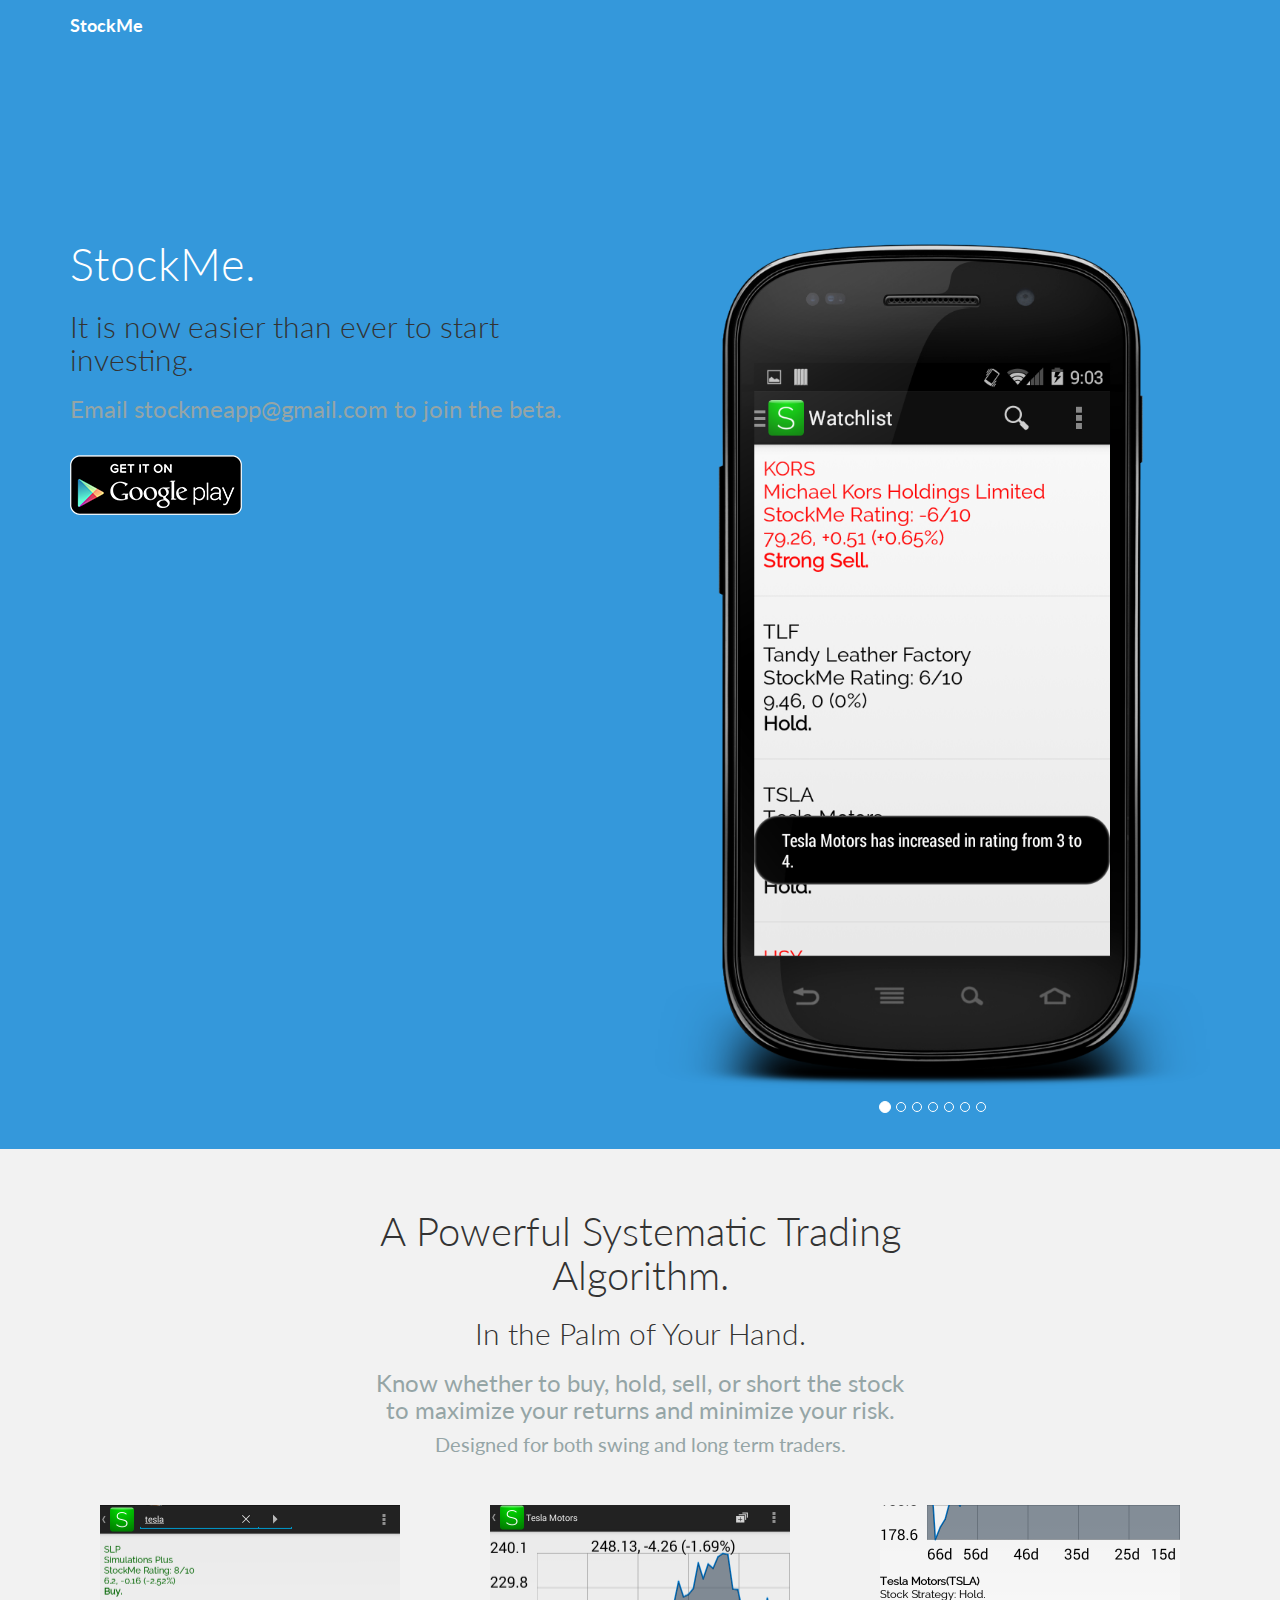
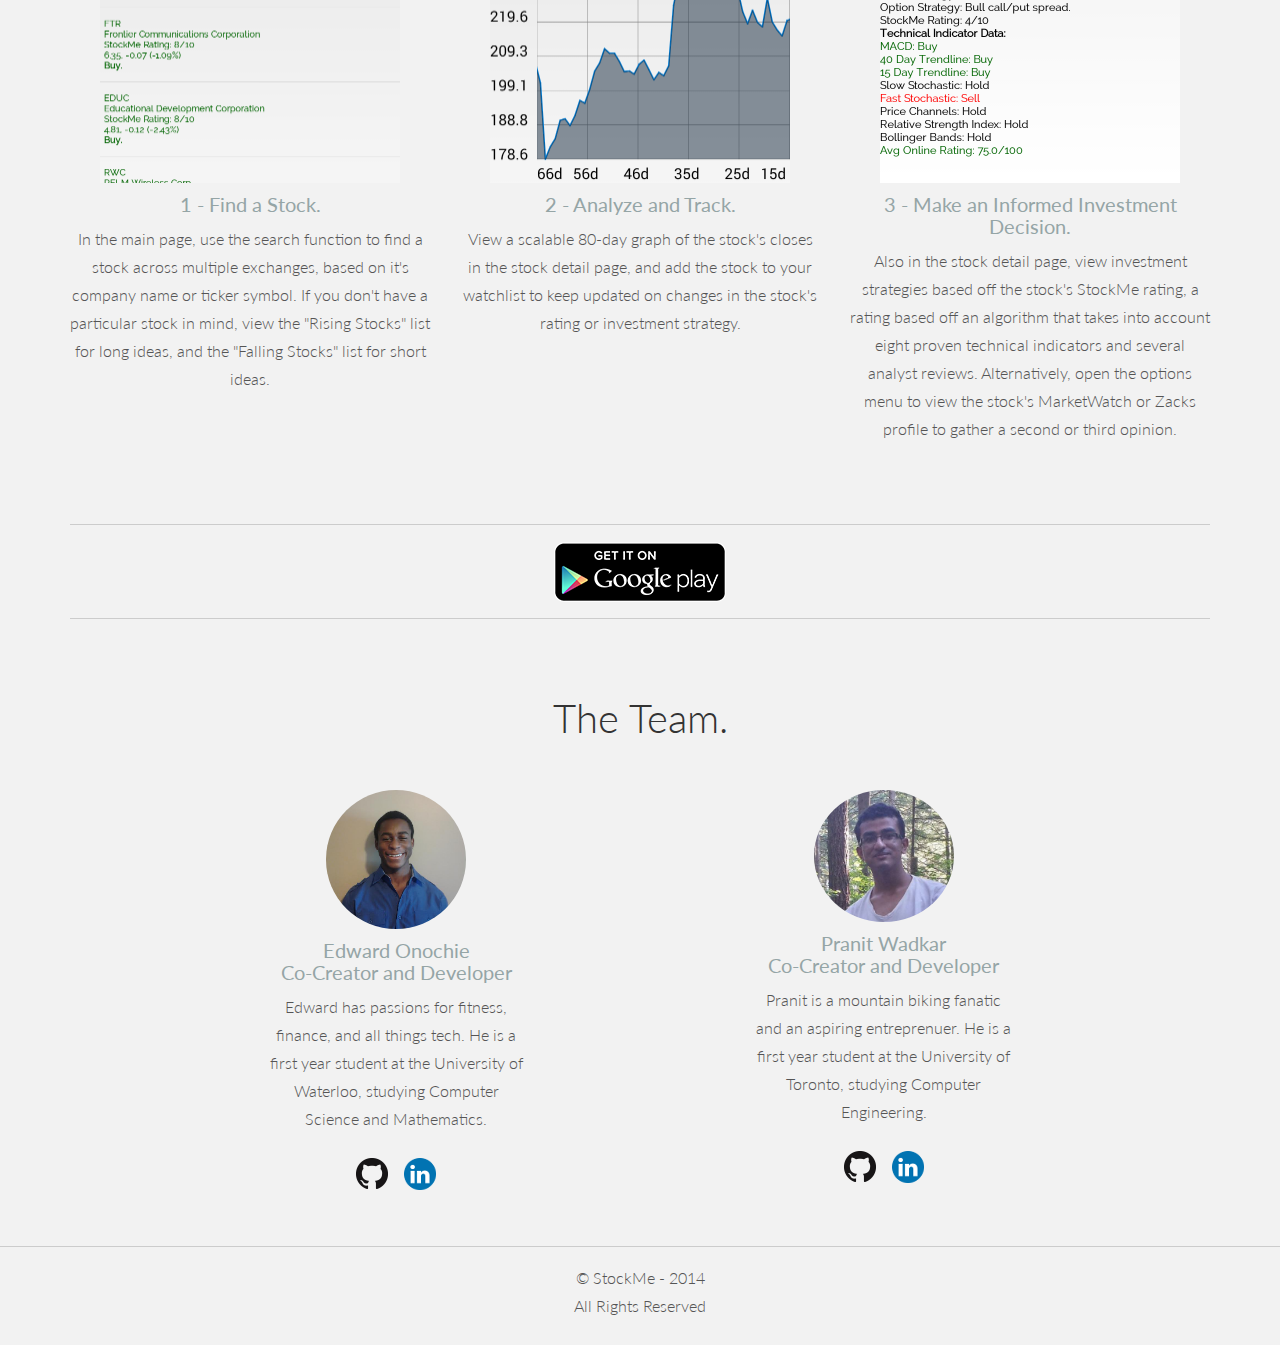
==== index.html @ 708c4b2f "First commit." ====
<!DOCTYPE html>
<html lang="en">
  <head>
    <meta charset="utf-8">
    <meta http-equiv="X-UA-Compatible" content="IE=edge">
    <meta name="viewport" content="width=device-width, initial-scale=1.0">
    <meta name="description" content="">
    <meta name="author" content="">
    <link rel="shortcut icon" href="assets/img/favicon.png">

    <title>StockMe - Sign up for the Beta Today!</title>

    <!-- Bootstrap core CSS -->
    <link href="assets/css/bootstrap.css" rel="stylesheet">

    <!-- Custom styles for this template -->
    <link href="assets/css/main.css" rel="stylesheet">

    <!-- Fonts from Google Fonts -->
	<link href='http://fonts.googleapis.com/css?family=Lato:300,400,900' rel='stylesheet' type='text/css'>
    
    <!-- HTML5 shim and Respond.js IE8 support of HTML5 elements and media queries -->
    <!--[if lt IE 9]>
      <script src="https://oss.maxcdn.com/libs/html5shiv/3.7.0/html5shiv.js"></script>
      <script src="https://oss.maxcdn.com/libs/respond.js/1.3.0/respond.min.js"></script>
    <![endif]-->
  </head>

  <body>

    <!-- Fixed navbar -->
    <div class="navbar navbar-default navbar-fixed-top">
      <div class="container">
        <div class="navbar-header">
          <button type="button" class="navbar-toggle" data-toggle="collapse" data-target=".navbar-collapse">
            <span class="icon-bar"></span>
            <span class="icon-bar"></span>
            <span class="icon-bar"></span>
          </button>
          <a class="navbar-brand" href="#"><b>StockMe</b></a>
        </div>
      </div>
    </div>

	<div id="headerwrap">
		<div class="container">
			<div class="row">
				<div class="col-lg-6">
					<h1>StockMe.</h1>
					<h2>It is now easier than ever to start investing.</h2>
					<h3>Email stockmeapp@gmail.com to join the beta.</h3>
					</br>
					<a href="#">
					  <img alt="Get it on Google Play"
					       src="assets/img/en_generic_rgb_wo_60.png" />
					</a> 
				</div><!-- /col-lg-6 -->
				<div class="col-lg-6">
					<div id="carousel-example-generic" class="carousel slide" data-ride="carousel">
				  <!-- Indicators -->
				  <ol class="carousel-indicators">
				    <li data-target="#carousel-example-generic" data-slide-to="0" class="active"></li>
				    <li data-target="#carousel-example-generic" data-slide-to="1"></li>
				    <li data-target="#carousel-example-generic" data-slide-to="2"></li>
				    <li data-target="#carousel-example-generic" data-slide-to="3"></li>
				    <li data-target="#carousel-example-generic" data-slide-to="4"></li>
				    <li data-target="#carousel-example-generic" data-slide-to="5"></li>
			            <li data-target="#carousel-example-generic" data-slide-to="6"></li>
				  </ol>
				
				  <!-- Wrapper for slides -->
				  <div class="carousel-inner">
				    <div class="item active">
				      <img src="assets/img/android1.png" alt="">
				    </div>
				    <div class="item">
				      <img src="assets/img/android2.png" alt="">
				    </div>
				    <div class="item">
				      <img src="assets/img/android3.png" alt="">
				    </div>
				    <div class="item">
				      <img src="assets/img/android4.png" alt="">
				    </div>
				    <div class="item">
				      <img src="assets/img/android5.png" alt="">
				    </div>
				    <div class="item">
				      <img src="assets/img/android6.png" alt="">
				    </div>
				    <div class="item">
				      <img src="assets/img/android7.png" alt="">
				    </div>
				  </div>
				</div>			
				</div><!-- /col-lg-6 -->
				
			</div><!-- /row -->
		</div><!-- /container -->
	</div><!-- /headerwrap -->
	
	
	<div class="container">
		<div class="row mt centered">
			<div class="col-lg-6 col-lg-offset-3">
				<h1>A Powerful Systematic Trading Algorithm.</h1>
				<h2>In the Palm of Your Hand.</h2>
				<h3>Know whether to buy, hold, sell, or short the stock to maximize your returns and minimize your risk.</h3>
				<h4>Designed for both swing and long term traders.</h4>
			</div>
		</div><!-- /row -->
		
		<div class="row mt centered">
			<div class="col-lg-4">
				<img src="assets/img/searchstock.png" width="300" alt="">
				<h4>1 - Find a Stock.</h4>
				<p>In the main page, use the search function to find a stock across multiple exchanges, based on it's company name or ticker symbol. If you don't have a particular stock in mind, view the "Rising Stocks" list for long ideas, and the "Falling Stocks" list for short ideas.</p>
			</div><!--/col-lg-4 -->

			<div class="col-lg-4">
				<img src="assets/img/graphstock.png" width="300" alt="">
				<h4>2 - Analyze and Track.</h4>
				<p>View a scalable 80-day graph of the stock's closes in the stock detail page, and add the stock to your watchlist to keep updated on changes in the stock's rating or investment strategy.</p>

			</div><!--/col-lg-4 -->

			<div class="col-lg-4">
				<img src="assets/img/infostock.png" width="300" alt="">
				<h4>3 - Make an Informed Investment Decision.</h4>
				<p>Also in the stock detail page, view investment strategies based off the stock's StockMe rating, a rating based off an algorithm that takes into account eight proven technical indicators and several analyst reviews. Alternatively, open the options menu to view the stock's MarketWatch or Zacks profile to gather a second or third opinion.</p>

			</div><!--/col-lg-4 -->
		</div><!-- /row -->
	</div><!-- /container -->
	
	<div class="container">
		<hr>
		<div class="row centered">
			<div class="col-lg-6 col-lg-offset-3">
				<a href="#">
					  <img alt="Get it on Google Play"
					       src="assets/img/en_generic_rgb_wo_60.png" />
					</a>				
			</div>
			<div class="col-lg-3"></div>
		</div><!-- /row -->
		<hr>
	</div><!-- /container -->

	<div class="container">
		<div class="row mt centered">
			<div class="col-lg-6 col-lg-offset-3">
				<h1>The Team.</h1>
			</div>
		</div><!-- /row -->
		
		<div class="row mt centered">
			<div class="col-lg-3 col-lg-offset-2">
				<img class="img-circle" src="assets/img/edward.png" width="140" alt="">
				<h4>Edward Onochie<br/>Co-Creator and Developer</h4>
				<p>Edward has passions for fitness, finance, and all things tech. He is a first year student at the University of Waterloo, studying Computer Science and Mathematics.</p>
				<a href="https://github.com/edwardonochie">
				<img src="assets/img/github.png" alt="GitHub">
				</a> &nbsp;&nbsp;
 				<a href="http://www.linkedin.com/pub/edward-onochie/98/924/76b">
				<img src="assets/img/linkicon.png" alt="LinkedIn">
				</a>
			</div><!--/col-lg-4 -->

			<div class="col-lg-3 col-lg-offset-2">
				<img class="img-circle" src="assets/img/pranit.png" width="140" alt="">
				<h4>Pranit Wadkar<br/>Co-Creator and Developer</h4>
				<p>Pranit is a mountain biking fanatic and an aspiring entreprenuer. He is a first year student at the University of Toronto, studying Computer Engineering.</p>
				<a href="https://github.com/pranitwadkar">
				<img src="assets/img/github.png" alt="GitHub">
				</a> &nbsp;&nbsp;
 				<a href="http://in.linkedin.com/pub/pranit-wadkar/29/526/14a">
				<img src="assets/img/linkicon.png" alt="LinkedIn">
				</a>
			</div><!--/col-lg-4 -->

		</div><!-- /row -->
	</div><!-- /container -->
	
	
		<hr>
		<p class="centered">© StockMe - 2014 </br> All Rights Reserved</p>
	</div><!-- /container -->
	

    <!-- Bootstrap core JavaScript
    ================================================== -->
    <!-- Placed at the end of the document so the pages load faster -->
    <script src="https://code.jquery.com/jquery-1.10.2.min.js"></script>
    <script src="assets/js/bootstrap.min.js"></script>
  </body>
</html>
---- assets/css/main.css ----
/*
 * Author: Carlos Alvarez
 * URL: http://alvarez.is
 *
 * Project Name: FLATTY - Free Bootstrap 3 Theme
 * Version: 1.0
 * URL: http://blacktie.co
 */

body {
  background-color: #f2f2f2;
    font-family: 'Lato', sans-serif;
    font-weight: 300;
    font-size: 16px;
    color: #555;

    -webkit-font-smoothing: antialiased;
    -webkit-overflow-scrolling: touch;
}

/* Titles */
h1, h2, h3, h4, h5, h6 {
    font-family: 'Lato', sans-serif;
    font-weight: 300;
    color: #333;
}

h1 {
	font-size: 40px;
}

h3 {
	color: #95a5a6;
	font-weight: 400;
}

h4 {
	color: #95a5a6;
	font-weight: 400;
	font-size: 20px;
}

/* Paragraph & Typographic */
p {
    line-height: 28px;
    margin-bottom: 25px;
    font-size: 16px;
}

.centered {
    text-align: center;
}

/* Links */
a {
    color: #3498db;
    word-wrap: break-word;

    -webkit-transition: color 0.1s ease-in, background 0.1s ease-in;
    -moz-transition: color 0.1s ease-in, background 0.1s ease-in;
    -ms-transition: color 0.1s ease-in, background 0.1s ease-in;
    -o-transition: color 0.1s ease-in, background 0.1s ease-in;
    transition: color 0.1s ease-in, background 0.1s ease-in;
}

a:hover,
a:focus {
    color: #7b7b7b;
    text-decoration: none;
    outline: 0;
}

a:before,
a:after {
    -webkit-transition: color 0.1s ease-in, background 0.1s ease-in;
    -moz-transition: color 0.1s ease-in, background 0.1s ease-in;
    -ms-transition: color 0.1s ease-in, background 0.1s ease-in;
    -o-transition: color 0.1s ease-in, background 0.1s ease-in;
    transition: color 0.1s ease-in, background 0.1s ease-in;
}

 hr {
    display: block;
    height: 1px;
    border: 0;
    border-top: 1px solid #ccc;
    margin: 1em 0;
    padding: 0;
}

.navbar-default {
	background-color: #3498db;
	border-color: transparent;
}

.navbar-default .navbar-brand {
	color: white;
}

.navbar-default .navbar-nav > li > a {
	color: white;
}

/* Helpers */

.mt {
	margin-top: 40px;
	margin-bottom: 40px;
}

.form-control {
	height: 42px;
	font-size: 18px;
	width: 280px;
}

i {
	margin: 8px;
	color: #3498db; 
}


/* HeaderWrap */
#headerwrap {
	/* background: url(../img/bg01.jpg) no-repeat center top; */
	background-color: #3498db;
	margin-top: -20px;
	padding-top:200px;
	background-attachment: relative;
	background-position: center center;
	min-height: 650px;
	width: 100%;
	
    -webkit-background-size: 100%;
    -moz-background-size: 100%;
    -o-background-size: 100%;
    background-size: 100%;

    -webkit-background-size: cover;
    -moz-background-size: cover;
    -o-background-size: cover;
    background-size: cover;
}

#headerwrap h1 {
	margin-top: 60px;
	margin-bottom: 15px;
	color: white;
	font-size: 45px;
	font-weight: 300;
	letter-spacing: 1px;
}
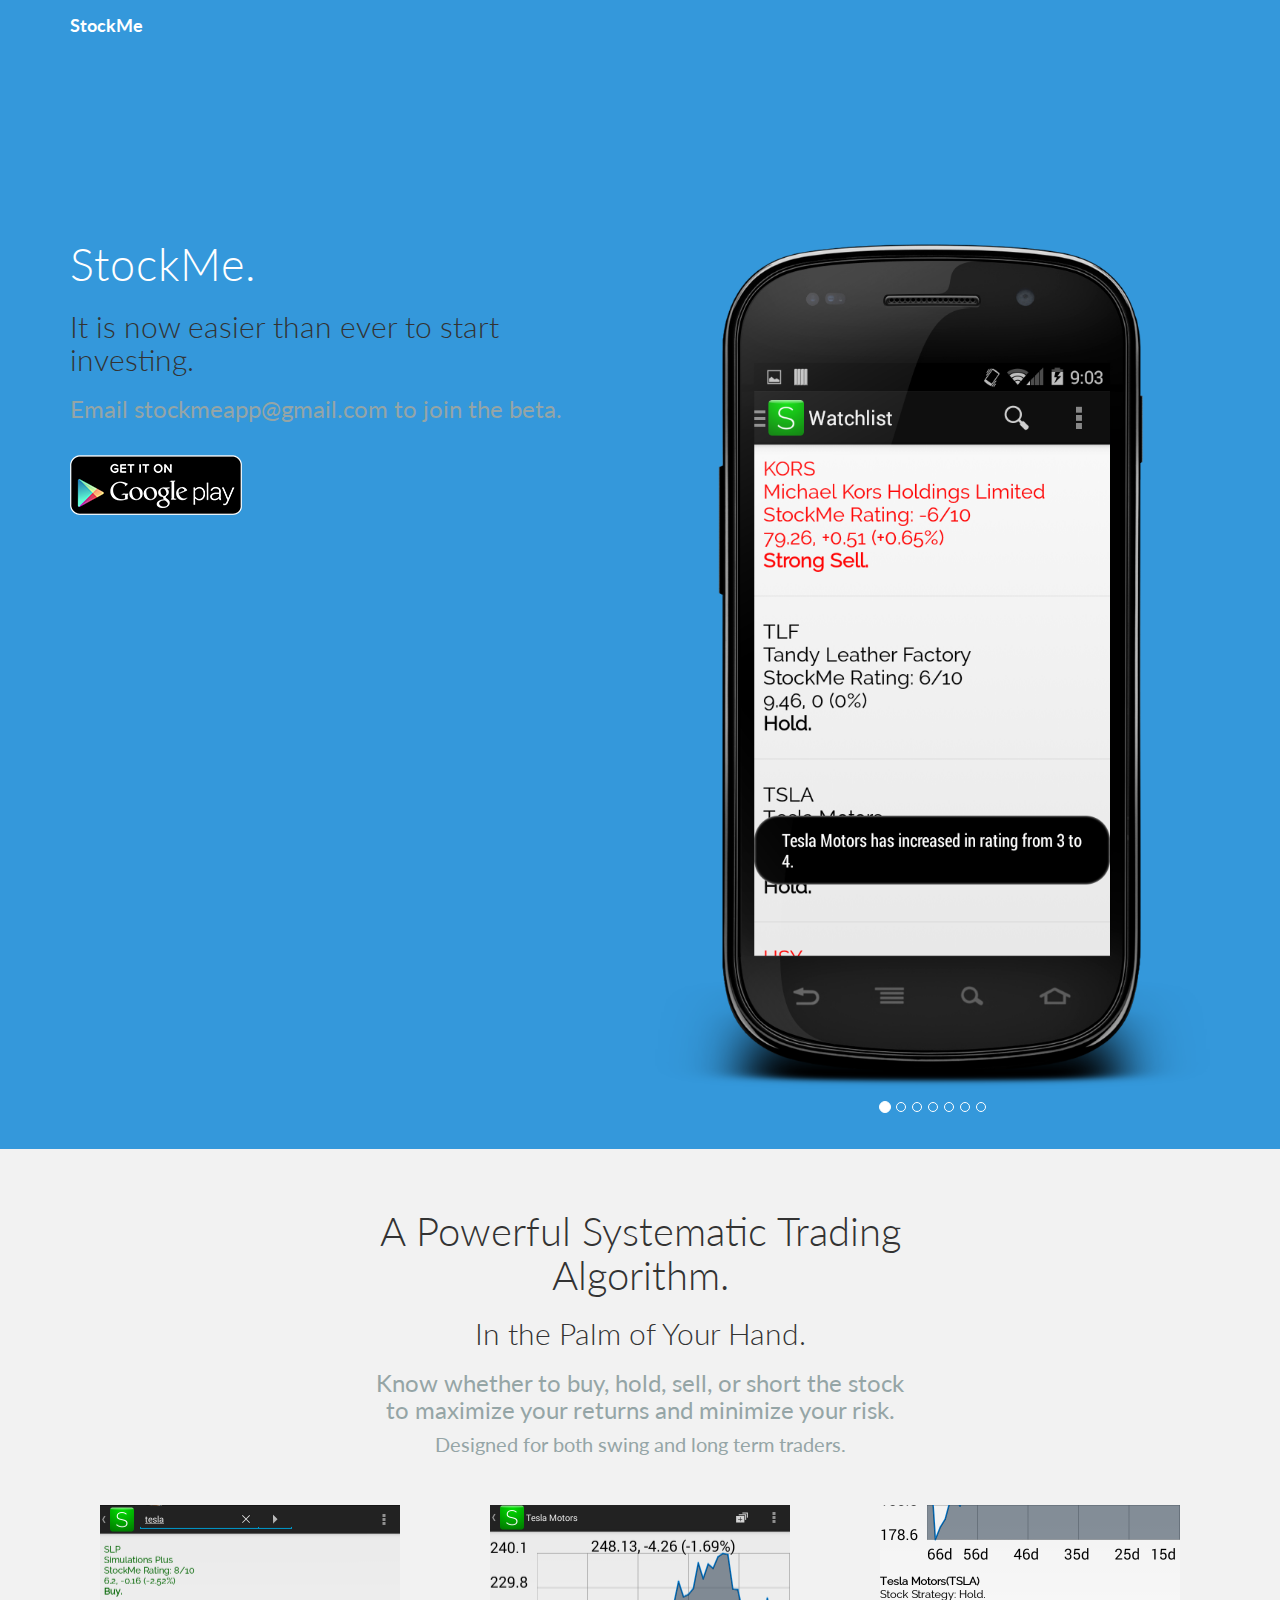
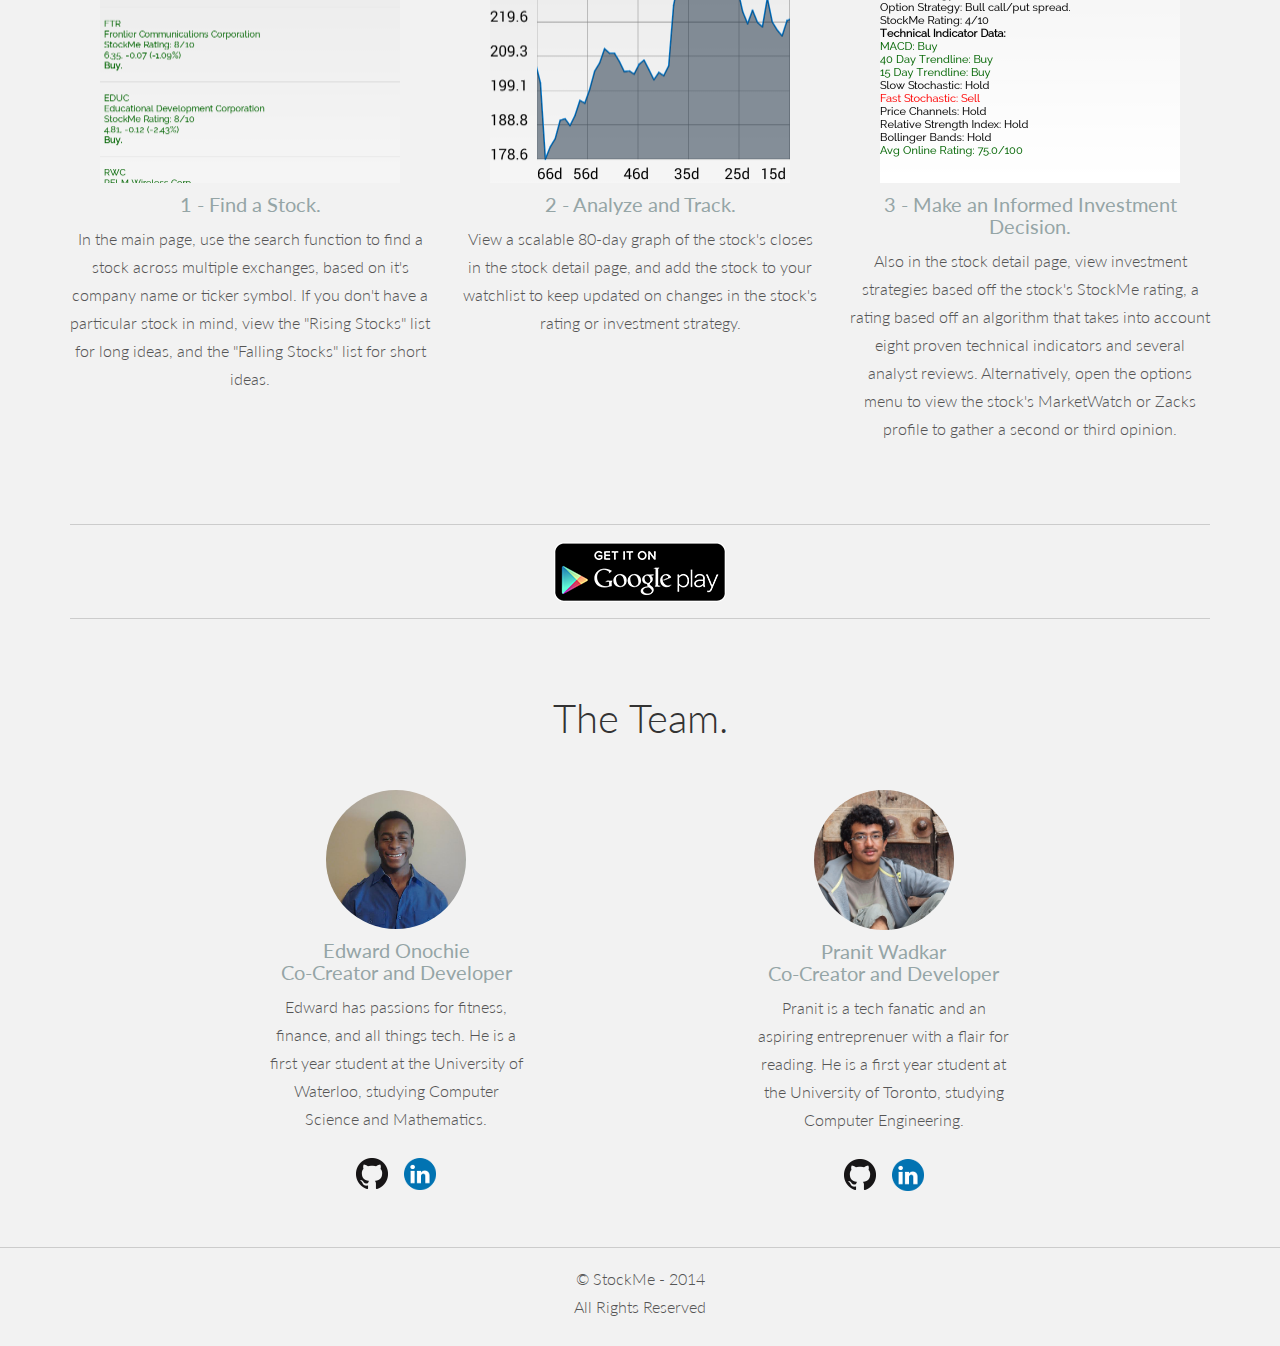
==== commit b6b92897: "Image" ====
--- a/index.html
+++ b/index.html
@@ -1,4 +1,4 @@
-<!DOCTYPE html>
+﻿<!DOCTYPE html>
 <html lang="en">
   <head>
     <meta charset="utf-8">
@@ -170,7 +170,7 @@
 			<div class="col-lg-3 col-lg-offset-2">
 				<img class="img-circle" src="assets/img/pranit.png" width="140" alt="">
 				<h4>Pranit Wadkar<br/>Co-Creator and Developer</h4>
-				<p>Pranit is a mountain biking fanatic and an aspiring entreprenuer. He is a first year student at the University of Toronto, studying Computer Engineering.</p>
+				<p>Pranit is a tech fanatic and an aspiring entreprenuer with a flair for reading. He is a first year student at the University of Toronto, studying Computer Engineering.</p>
 				<a href="https://github.com/pranitwadkar">
 				<img src="assets/img/github.png" alt="GitHub">
 				</a> &nbsp;&nbsp;
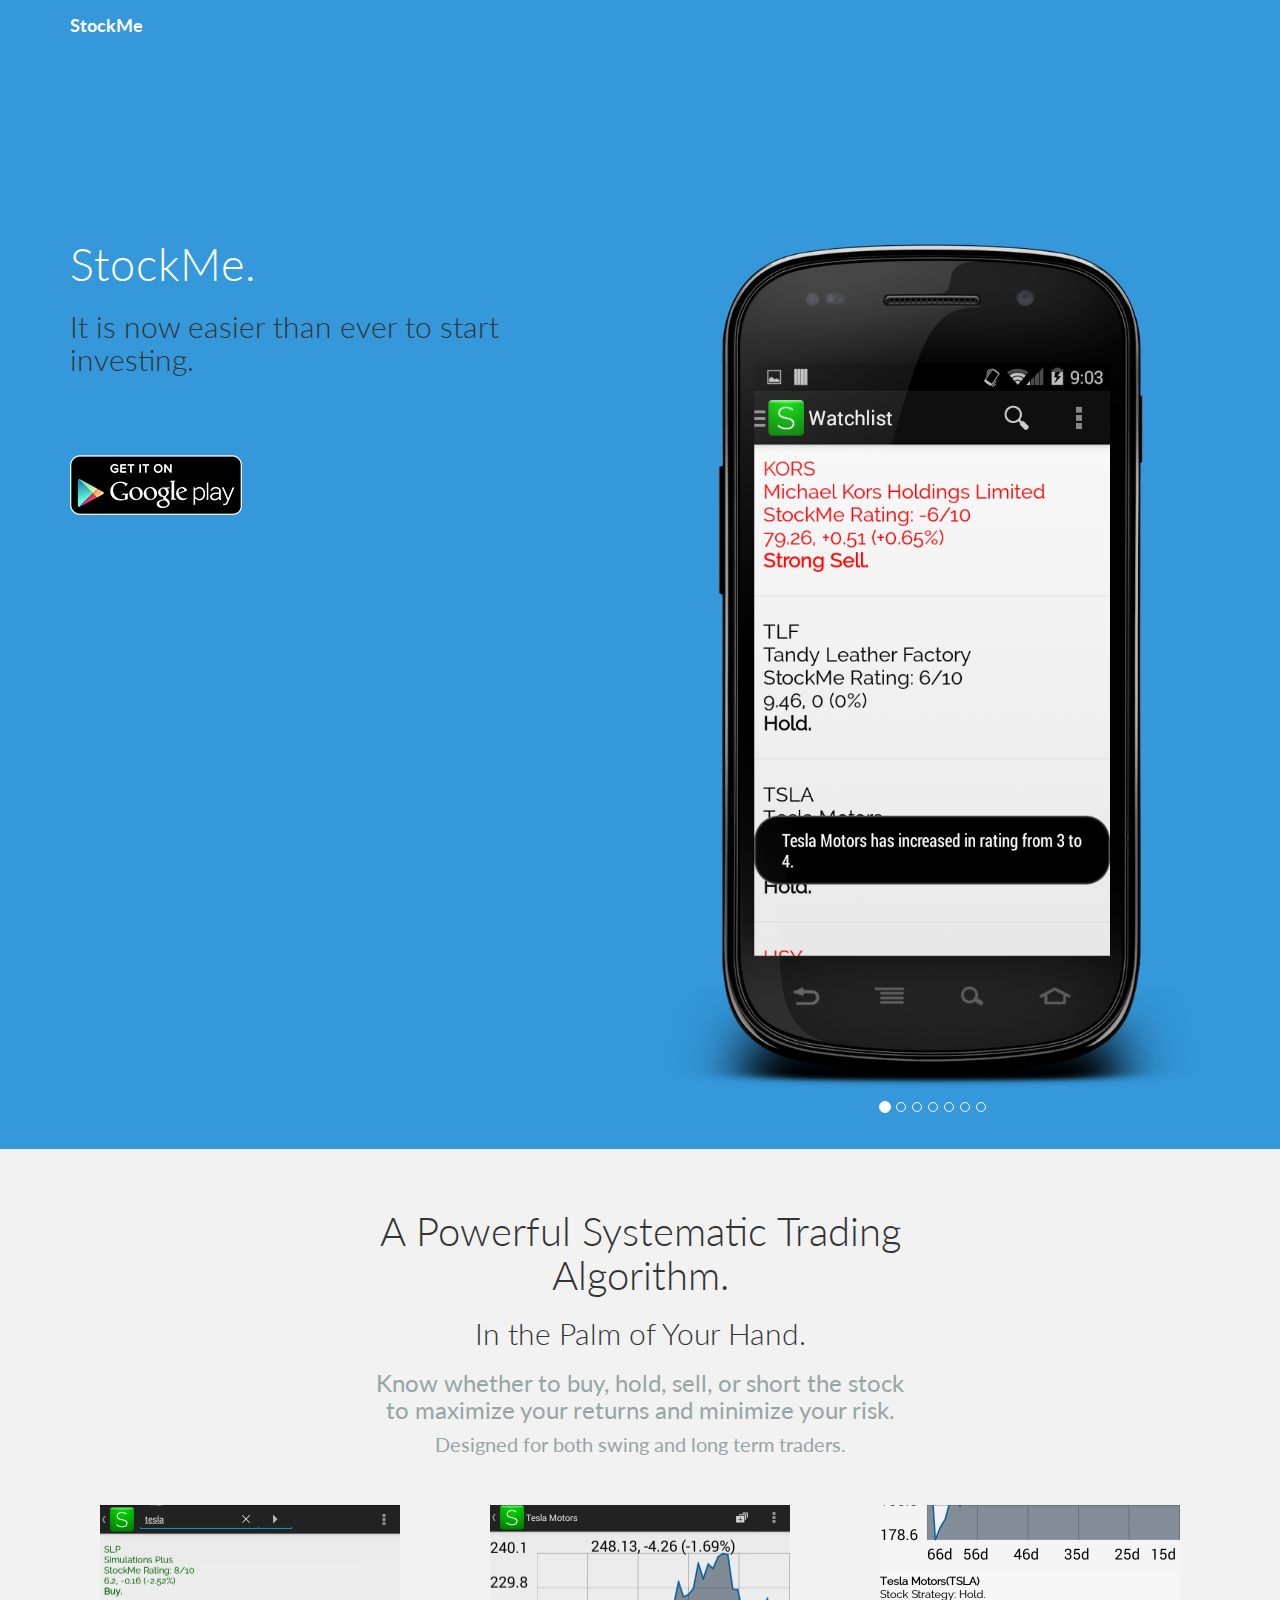
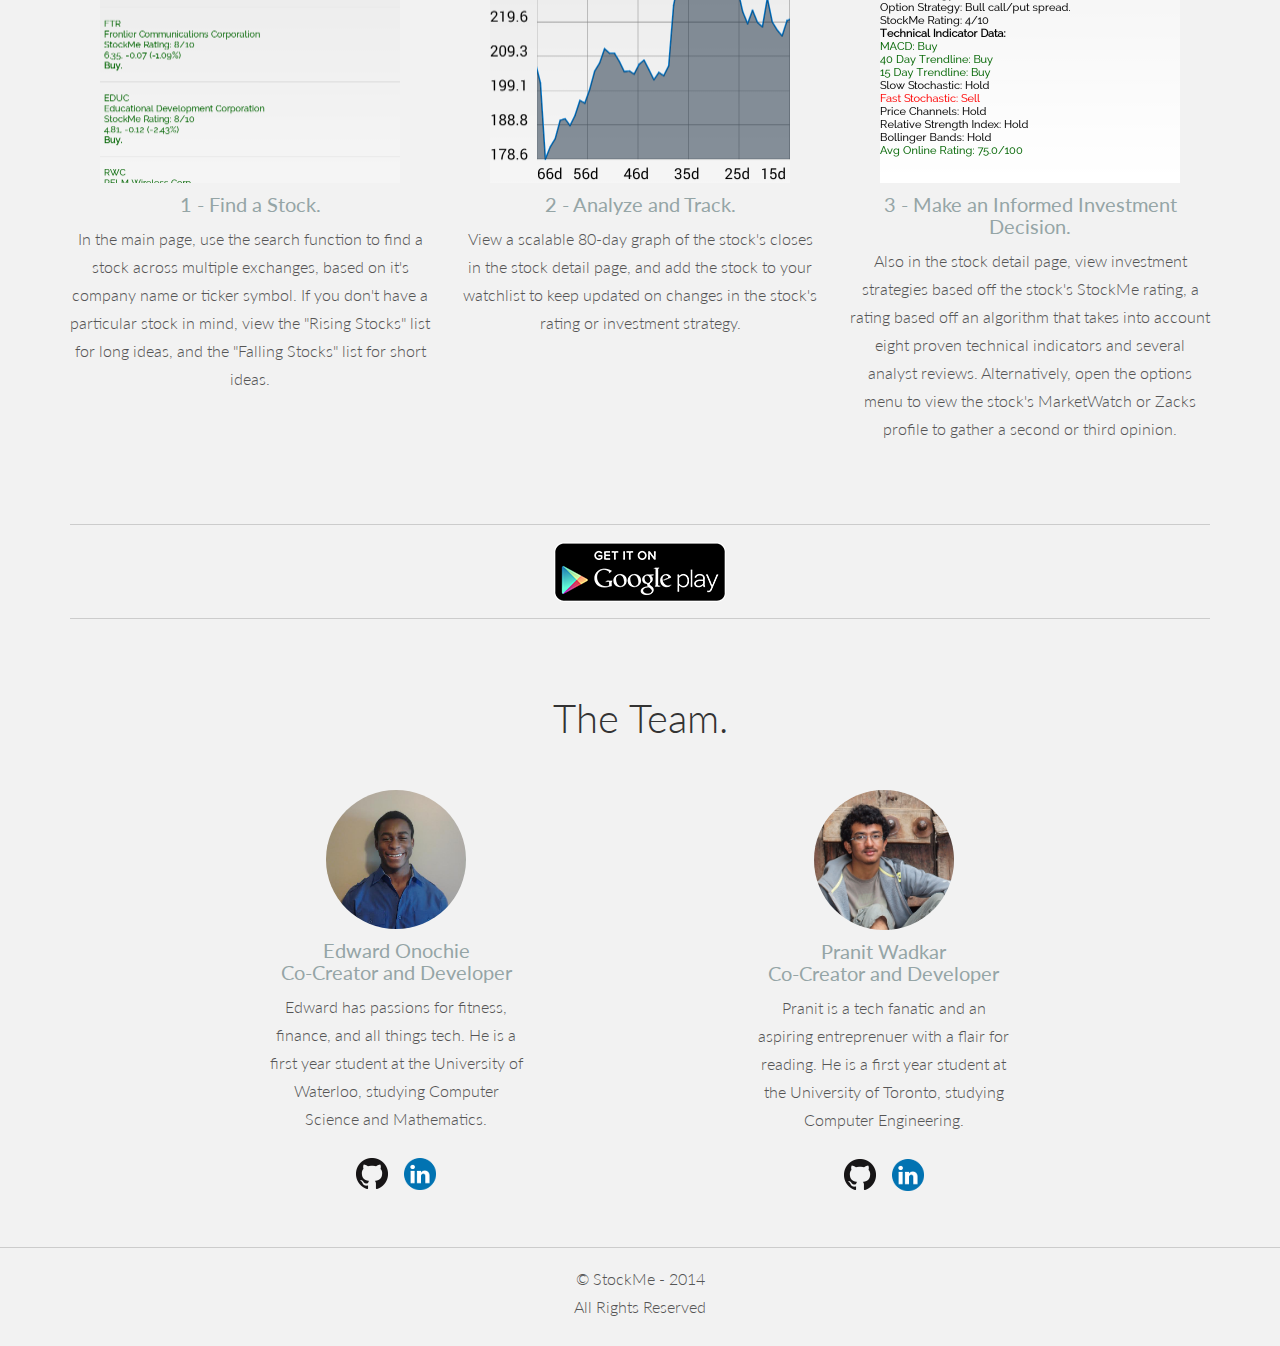
==== commit c56058cc: "change" ====
--- a/index.html
+++ b/index.html
@@ -48,7 +48,7 @@
 				<div class="col-lg-6">
 					<h1>StockMe.</h1>
 					<h2>It is now easier than ever to start investing.</h2>
-					<h3>Email stockmeapp@gmail.com to join the beta.</h3>
+					<h3>&nbsp;</h3>
 					</br>
 					<a href="#">
 					  <img alt="Get it on Google Play"
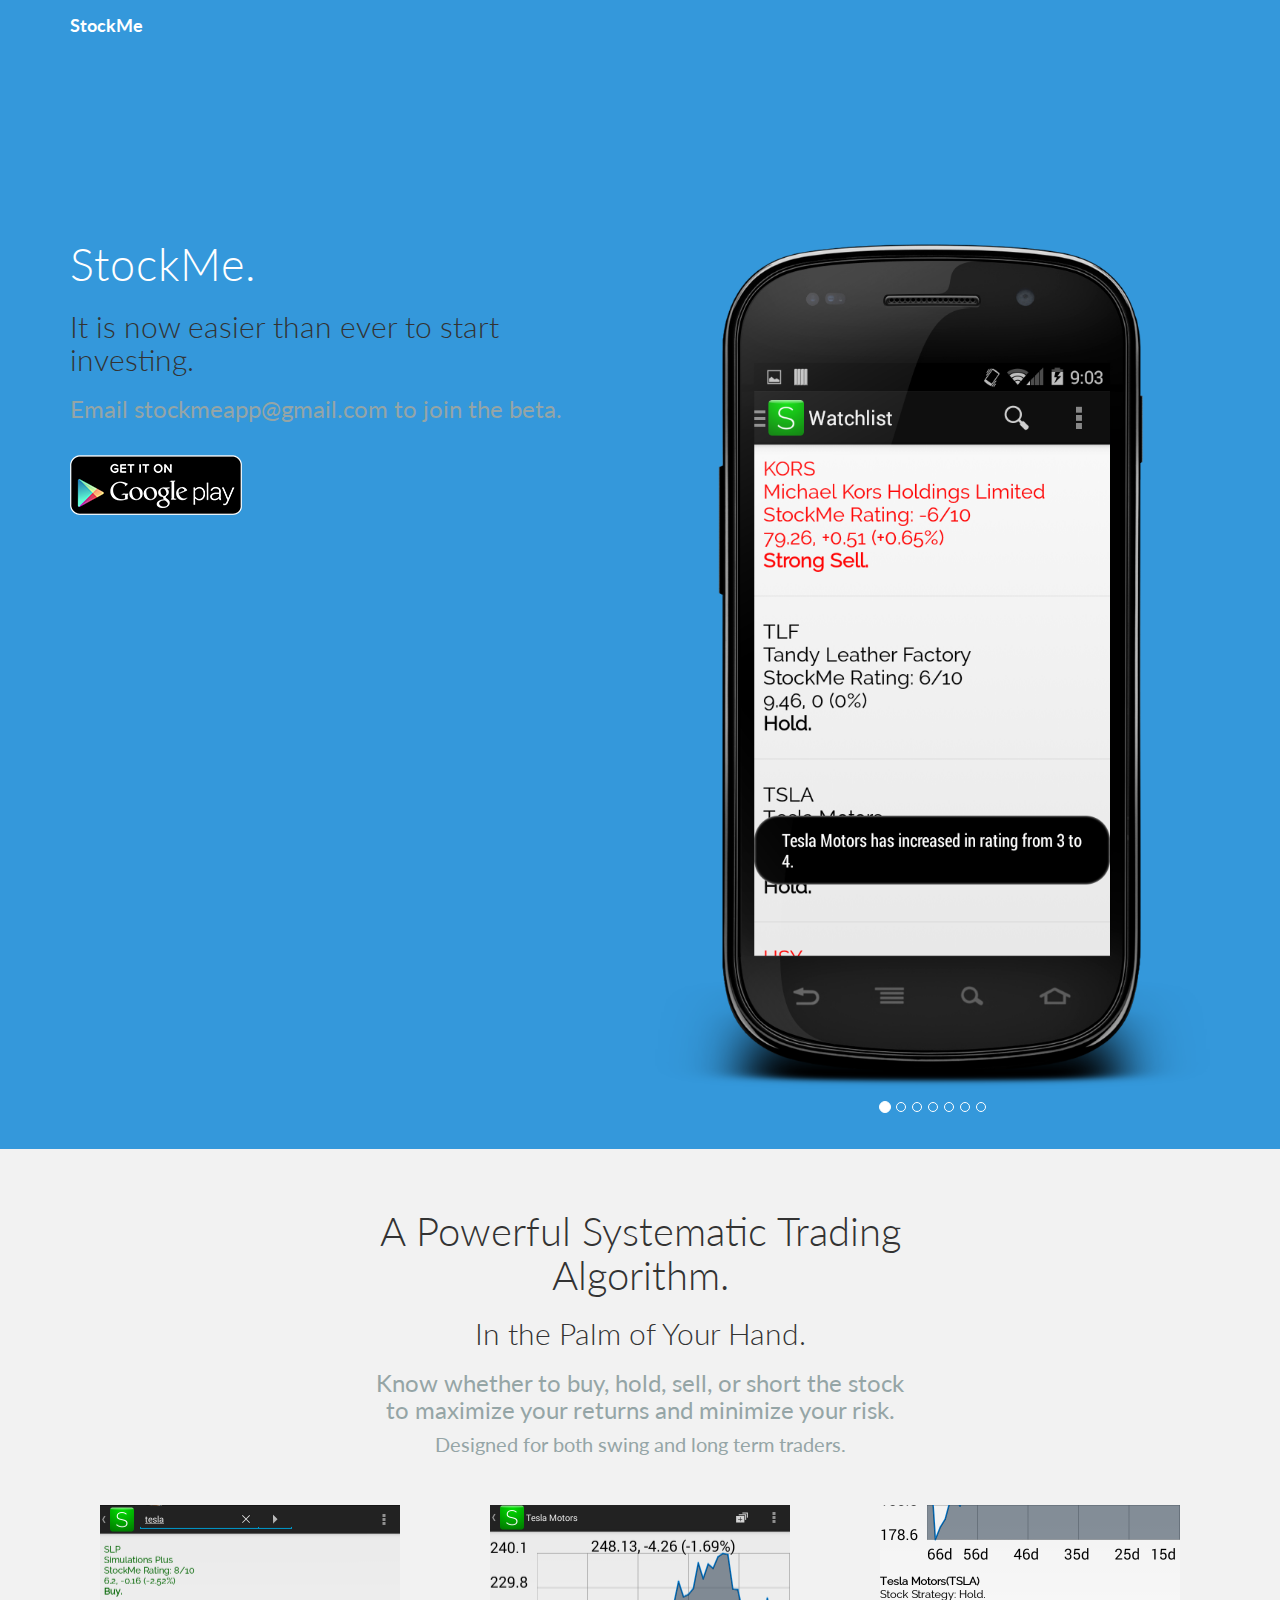
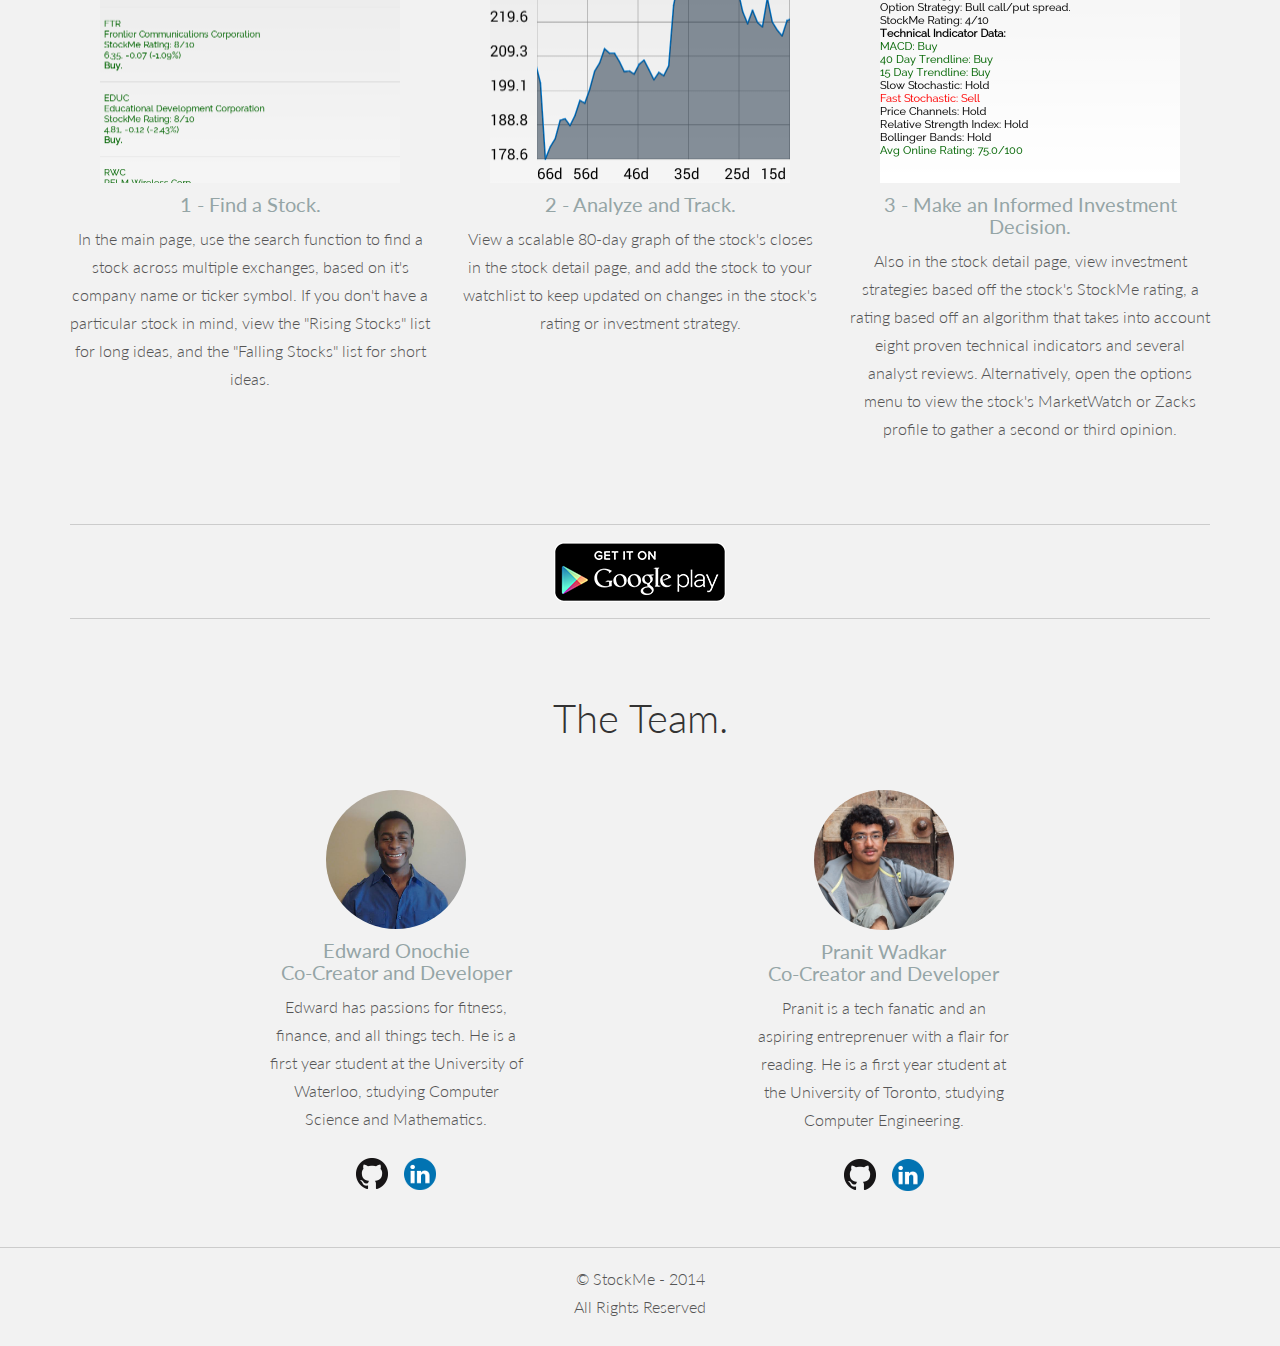
==== commit ccafbc9f: "Revert "change"" ====
--- a/index.html
+++ b/index.html
@@ -48,7 +48,7 @@
 				<div class="col-lg-6">
 					<h1>StockMe.</h1>
 					<h2>It is now easier than ever to start investing.</h2>
-					<h3>&nbsp;</h3>
+					<h3>Email stockmeapp@gmail.com to join the beta.</h3>
 					</br>
 					<a href="#">
 					  <img alt="Get it on Google Play"
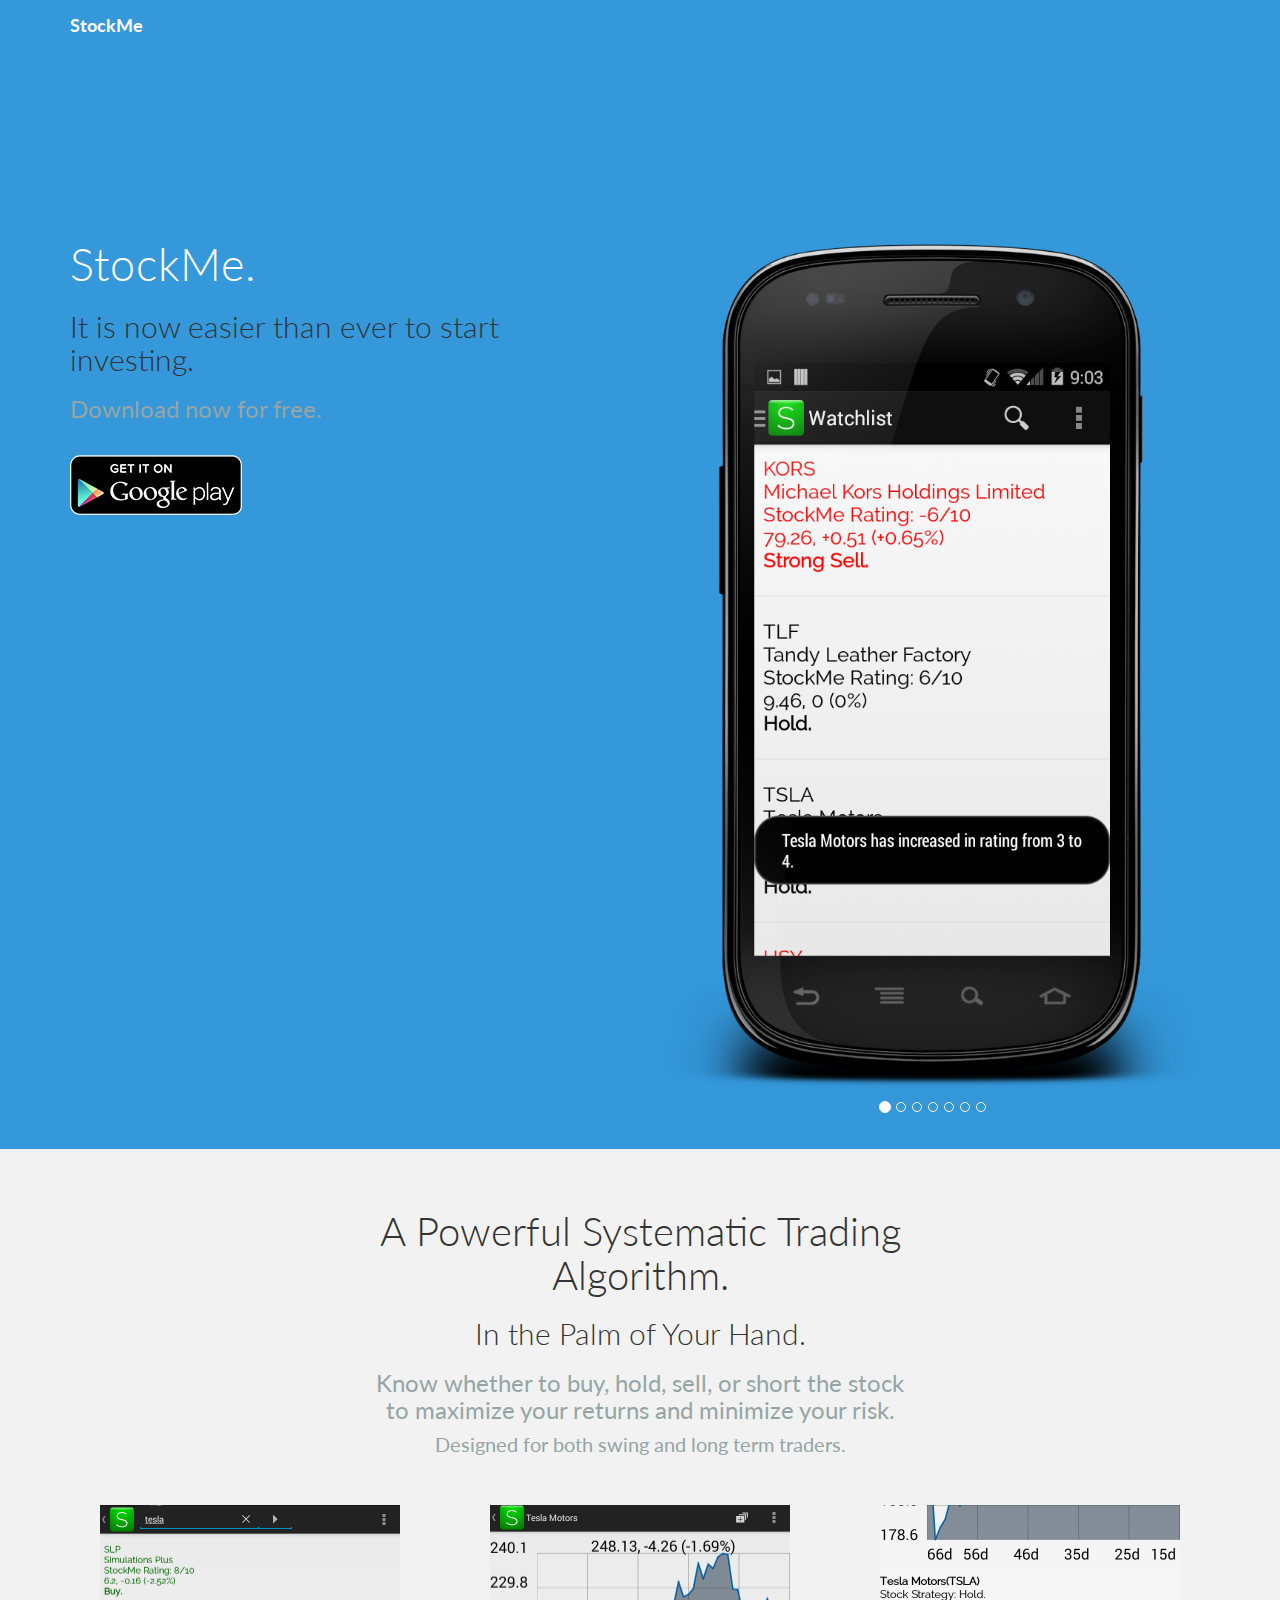
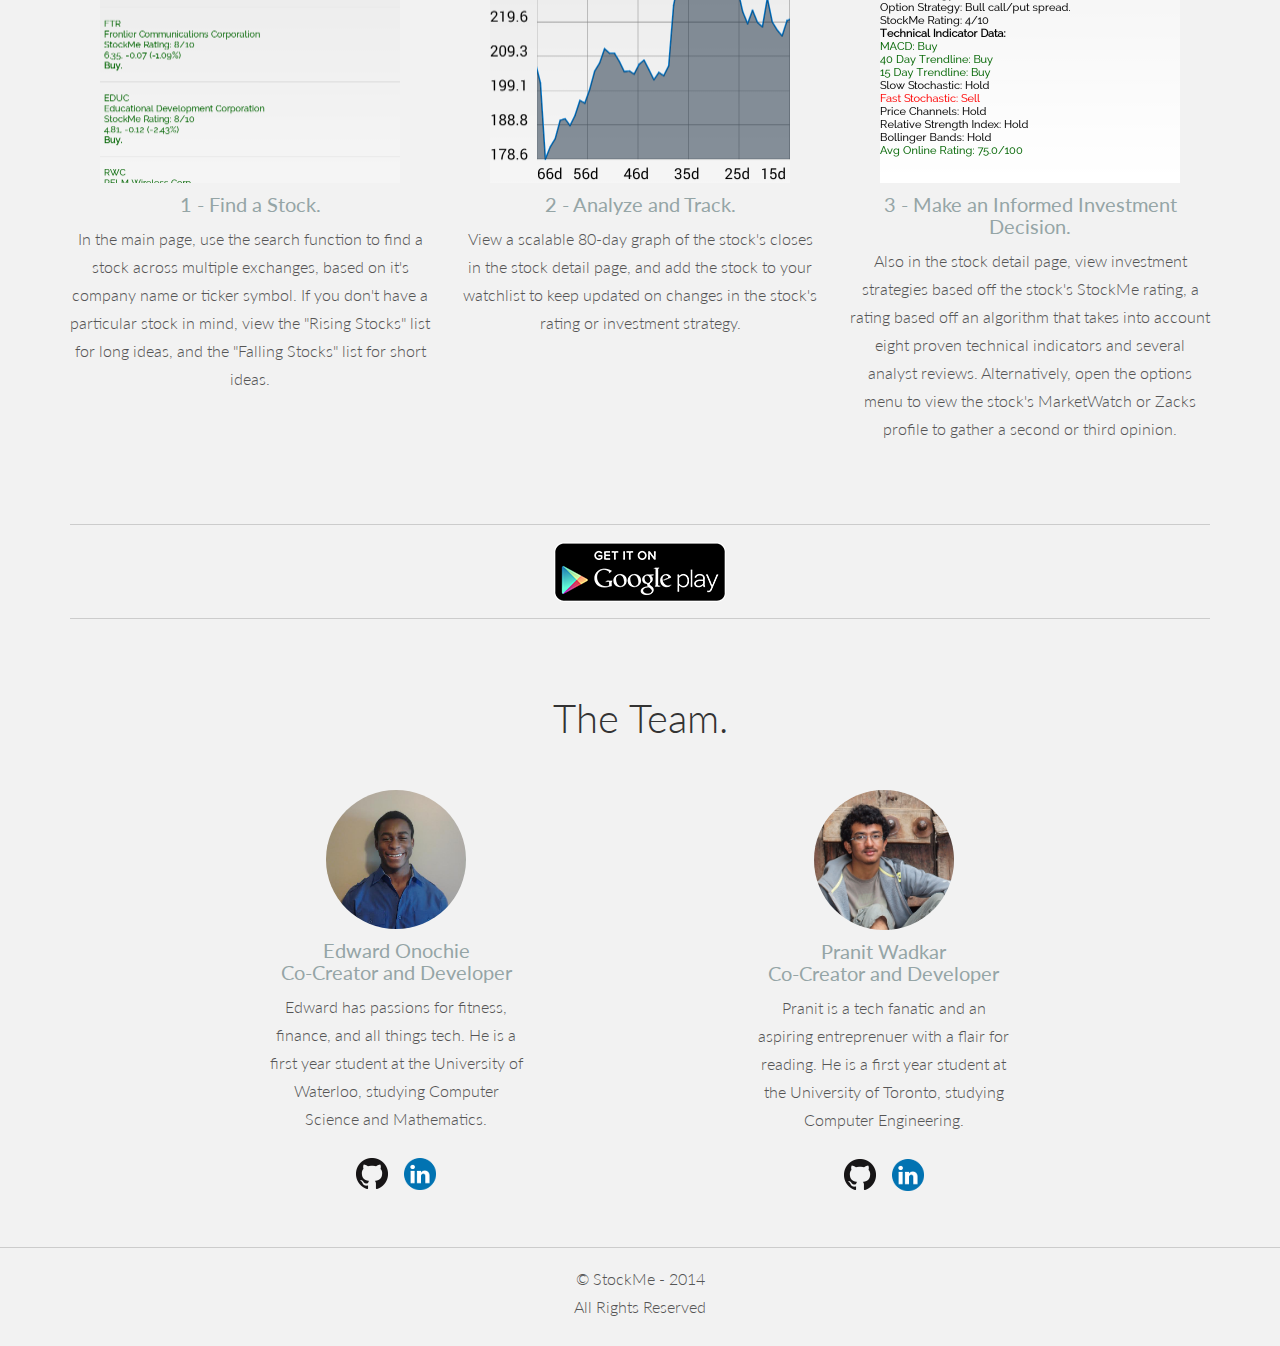
==== commit d25f7016: "Added google play store links." ====
--- a/index.html
+++ b/index.html
@@ -8,7 +8,7 @@
     <meta name="author" content="">
     <link rel="shortcut icon" href="assets/img/favicon.png">
 
-    <title>StockMe - Sign up for the Beta Today!</title>
+    <title>StockMe</title>
 
     <!-- Bootstrap core CSS -->
     <link href="assets/css/bootstrap.css" rel="stylesheet">
@@ -48,9 +48,9 @@
 				<div class="col-lg-6">
 					<h1>StockMe.</h1>
 					<h2>It is now easier than ever to start investing.</h2>
-					<h3>Email stockmeapp@gmail.com to join the beta.</h3>
+					<h3>Download now for free.</h3>
 					</br>
-					<a href="#">
+					<a href="https://play.google.com/store/apps/details?id=com.stockme.android.app">
 					  <img alt="Get it on Google Play"
 					       src="assets/img/en_generic_rgb_wo_60.png" />
 					</a> 
@@ -137,7 +137,7 @@
 		<hr>
 		<div class="row centered">
 			<div class="col-lg-6 col-lg-offset-3">
-				<a href="#">
+				<a href="https://play.google.com/store/apps/details?id=com.stockme.android.app">
 					  <img alt="Get it on Google Play"
 					       src="assets/img/en_generic_rgb_wo_60.png" />
 					</a>				
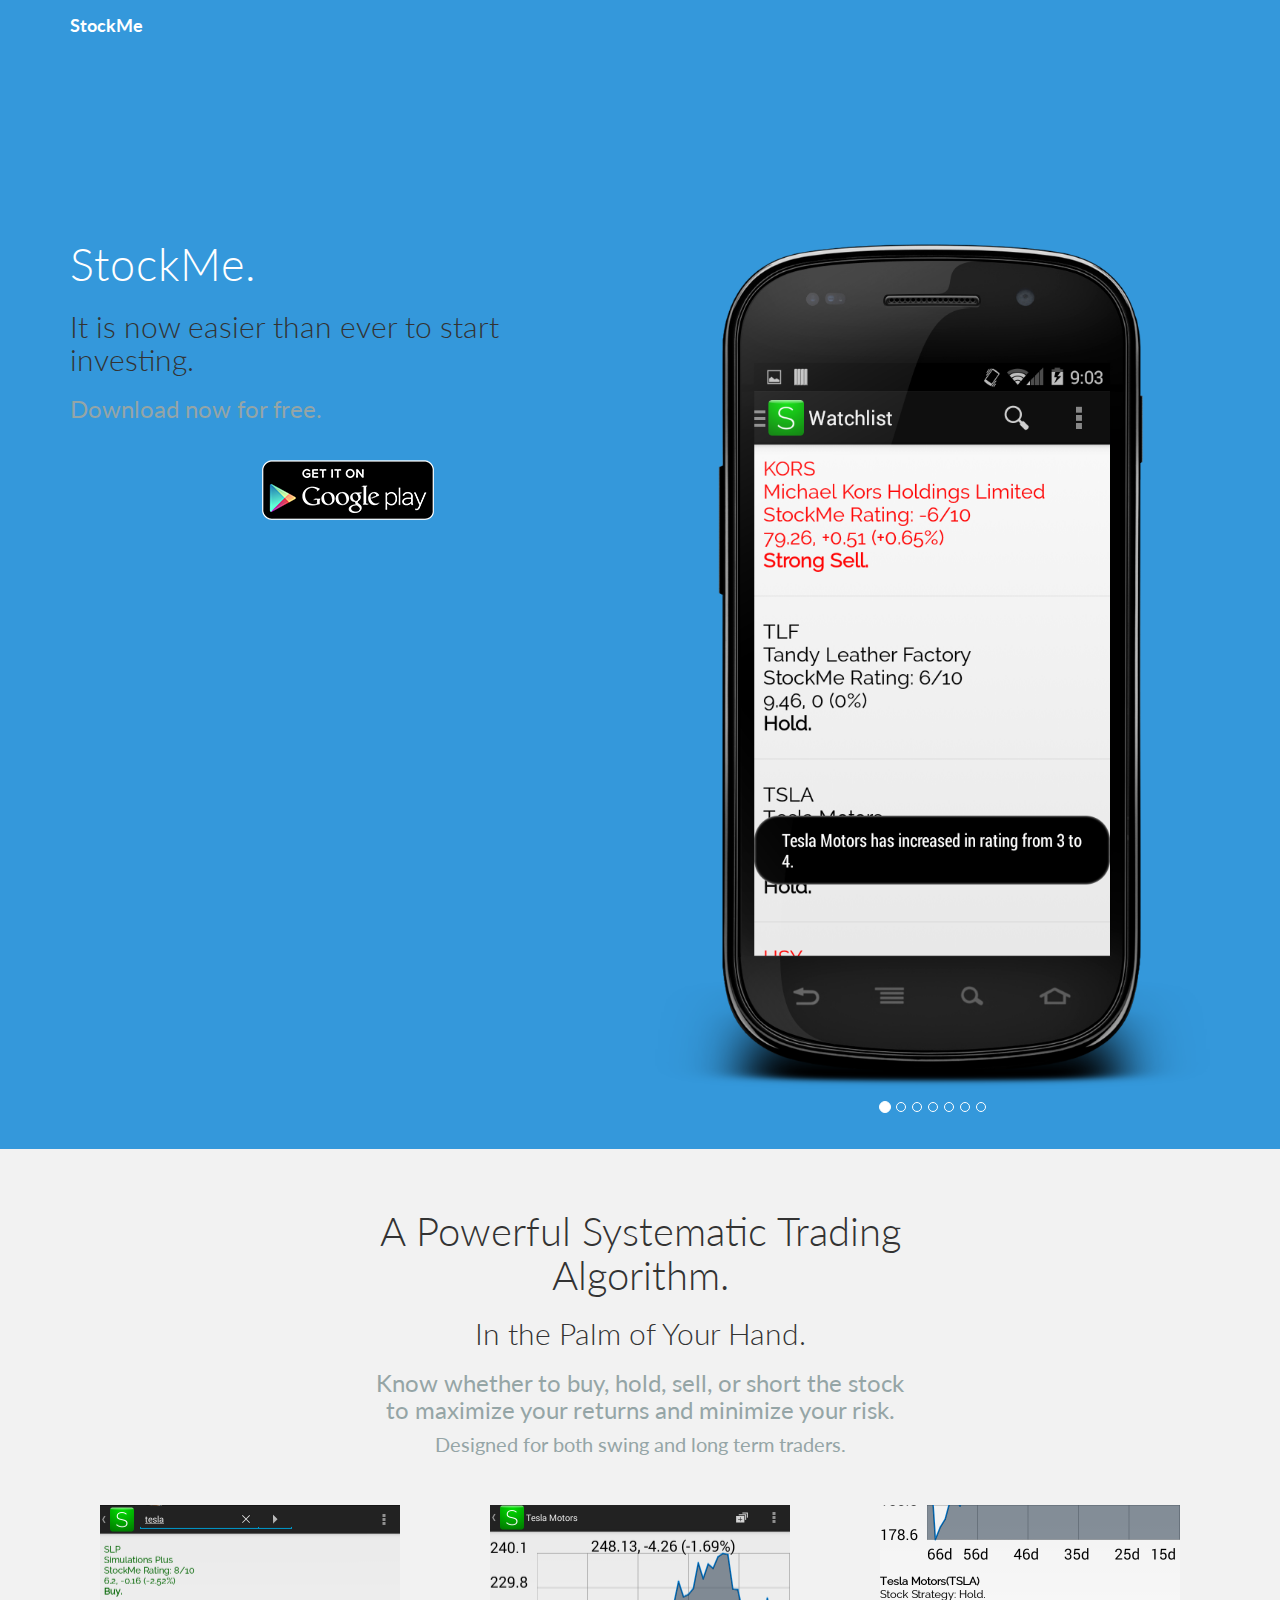
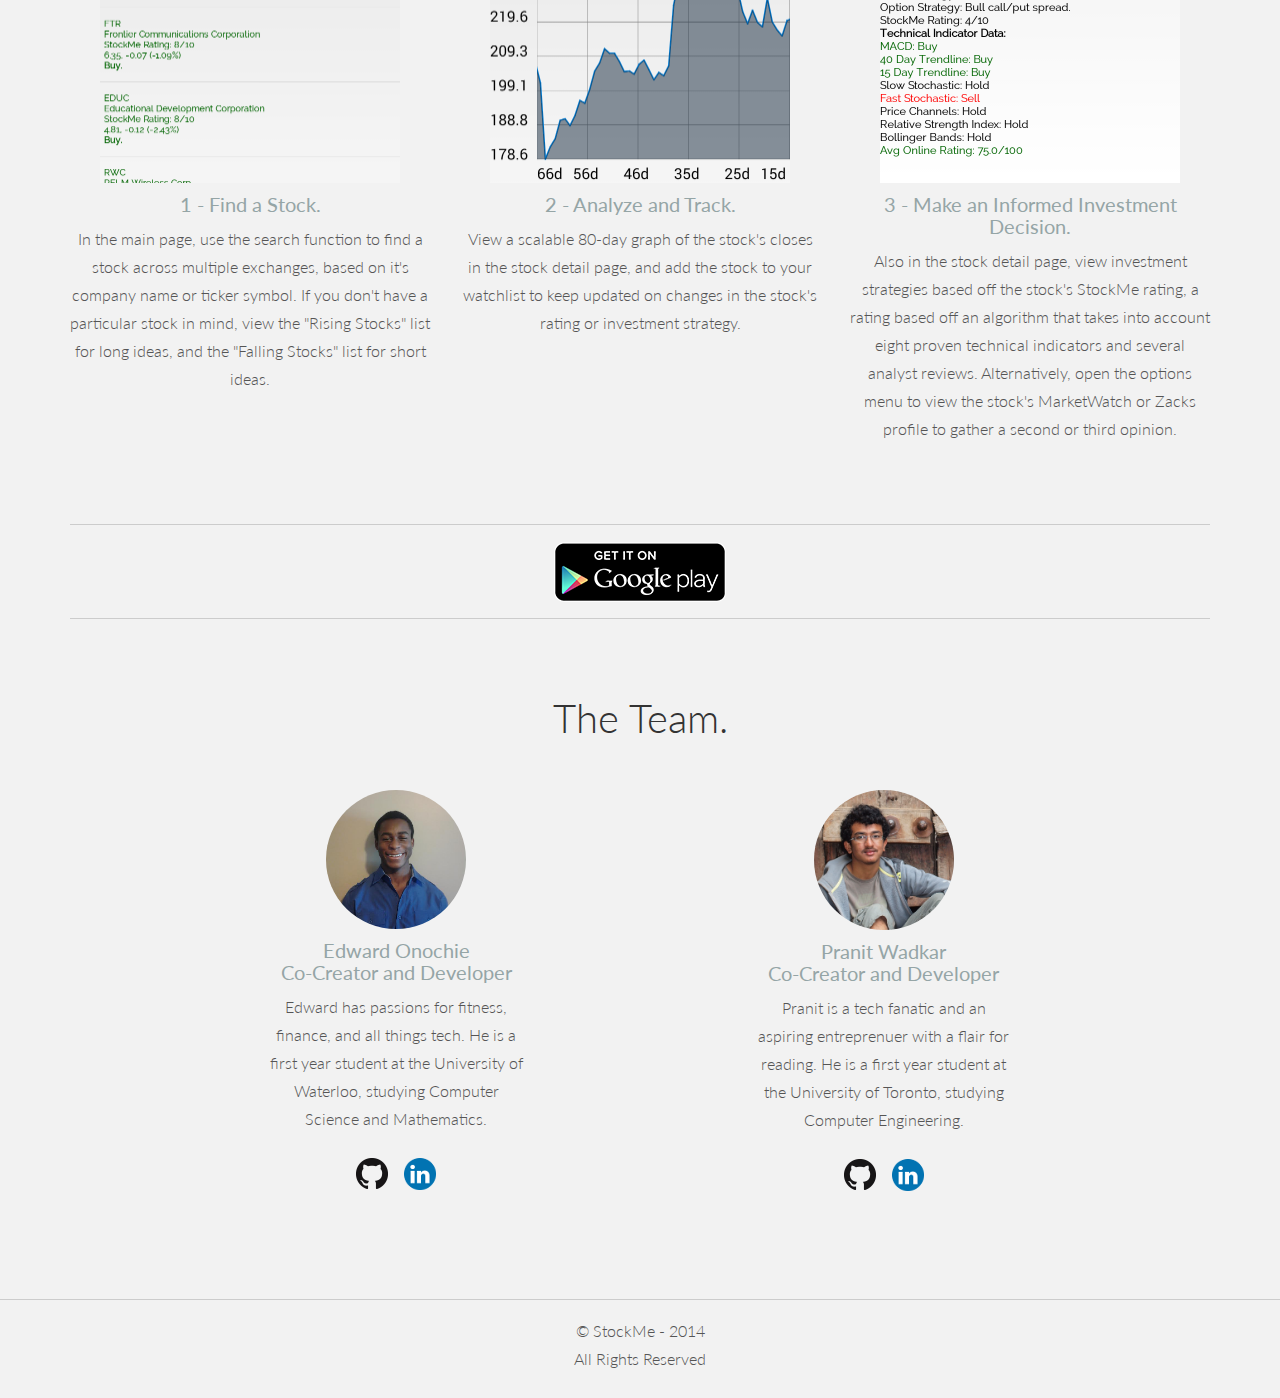
==== commit 3721fbac: "Added space after linkedIn link" ====
--- a/index.html
+++ b/index.html
@@ -49,11 +49,12 @@
 					<h1>StockMe.</h1>
 					<h2>It is now easier than ever to start investing.</h2>
 					<h3>Download now for free.</h3>
+					<p align="center">
 					</br>
-					<a href="https://play.google.com/store/apps/details?id=com.stockme.android.app">
+					<a target="_blank" href="https://play.google.com/store/apps/details?id=com.stockme.android.app">
 					  <img alt="Get it on Google Play"
-					       src="assets/img/en_generic_rgb_wo_60.png" />
-					</a> 
+					       src="assets/img/en_generic_rgb_wo_60.png" /></a><a href="https://play.google.com/store/apps/details?id=com.stockme.android.app">
+					  </a> 
 				</div><!-- /col-lg-6 -->
 				<div class="col-lg-6">
 					<div id="carousel-example-generic" class="carousel slide" data-ride="carousel">
@@ -137,10 +138,10 @@
 		<hr>
 		<div class="row centered">
 			<div class="col-lg-6 col-lg-offset-3">
-				<a href="https://play.google.com/store/apps/details?id=com.stockme.android.app">
+				<a target="_blank" href="https://play.google.com/store/apps/details?id=com.stockme.android.app">
 					  <img alt="Get it on Google Play"
-					       src="assets/img/en_generic_rgb_wo_60.png" />
-					</a>				
+					       src="assets/img/en_generic_rgb_wo_60.png" /></a><a href="https://play.google.com/store/apps/details?id=com.stockme.android.app">
+					  </a>				
 			</div>
 			<div class="col-lg-3"></div>
 		</div><!-- /row -->
@@ -165,7 +166,7 @@
  				<a href="http://www.linkedin.com/pub/edward-onochie/98/924/76b">
 				<img src="assets/img/linkicon.png" alt="LinkedIn">
 				</a>
-			</div><!--/col-lg-4 -->
+				<p>&nbsp;</div><!--/col-lg-4 -->
 
 			<div class="col-lg-3 col-lg-offset-2">
 				<img class="img-circle" src="assets/img/pranit.png" width="140" alt="">
